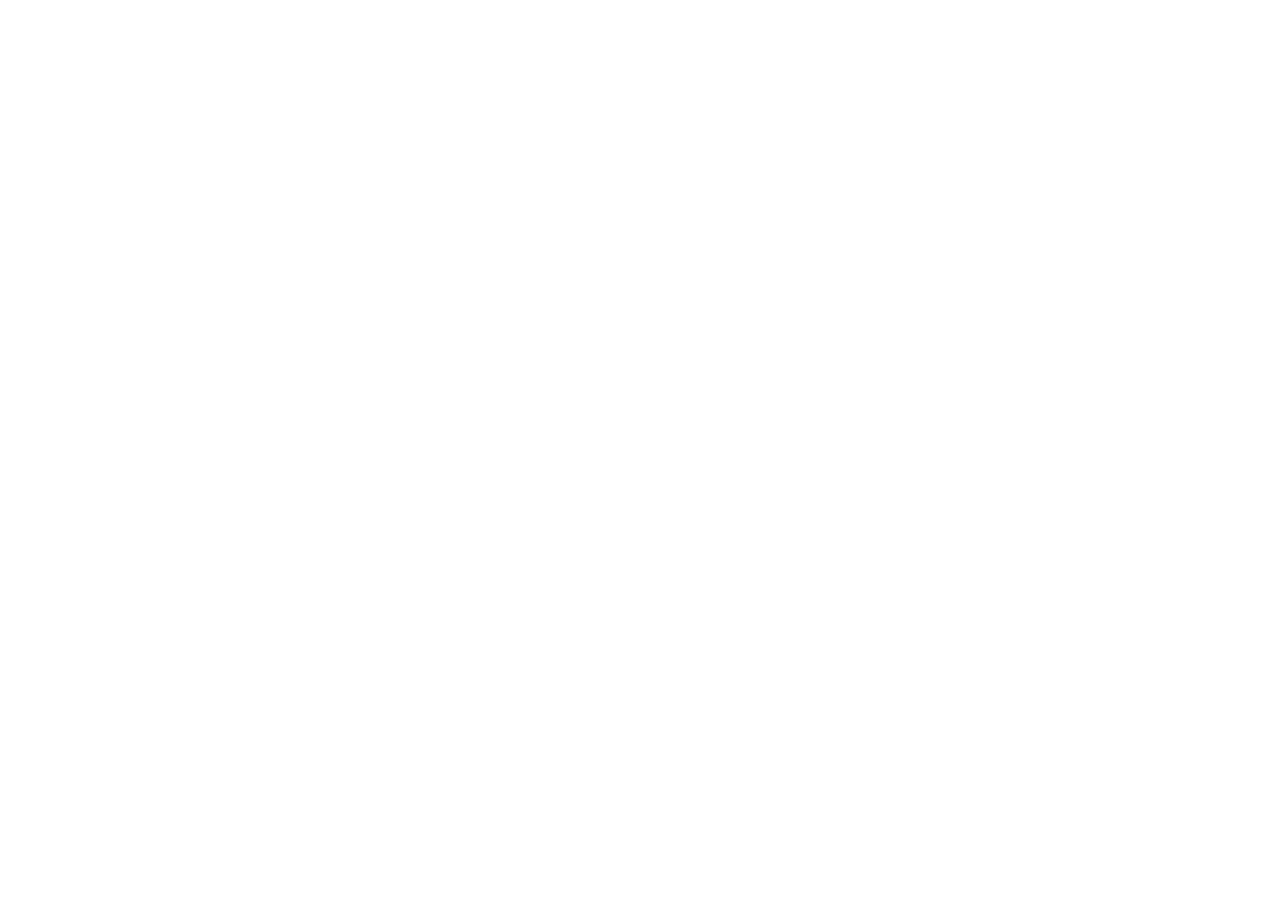
==== 20120813/photoframe/index.html @ f14eb1ff "Implemented flickr communication." ====
<!doctype html>
<html lang="de">
    <head>
        <title>Bremen.js - JavaScript Workshop #1: Photoframe</title>

        <link rel="stylesheet" href="stylesheets/screen.css">
    </head>
    <body>
        <div id="photoframe"></div>

        <script src="javascripts/photos.js"></script>
        <script src="javascripts/main.js"></script>
    </body>
</html>
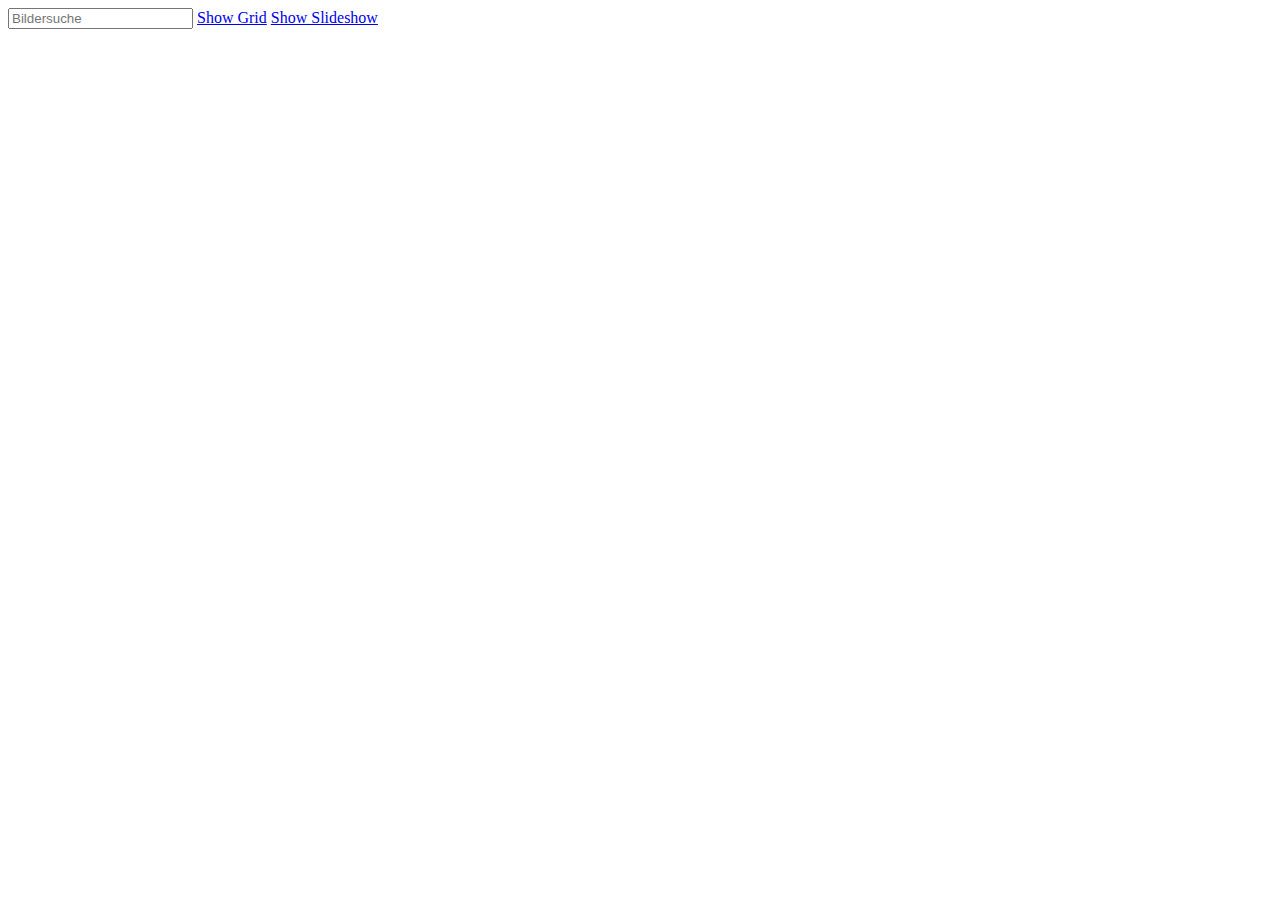
==== commit 1ea50bc1: "Implemented Slideshow and Grid skeleton." ====
--- a/20120813/photoframe/index.html
+++ b/20120813/photoframe/index.html
@@ -6,8 +6,16 @@
         <link rel="stylesheet" href="stylesheets/screen.css">
     </head>
     <body>
-        <div id="photoframe"></div>
+        <div id="photoframe">
 
+            <input id="search-term" type="text" placeholder="Bildersuche">
+            <a id="grid-action" href="#">Show Grid</a>
+            <a id="slideshow-action" href="#">Show Slideshow</a>
+        </div>
+
+        <script src="javascripts/photoframe.js"></script>
+        <script src="javascripts/grid.js"></script>
+        <script src="javascripts/slideshow.js"></script>
         <script src="javascripts/photos.js"></script>
         <script src="javascripts/main.js"></script>
     </body>
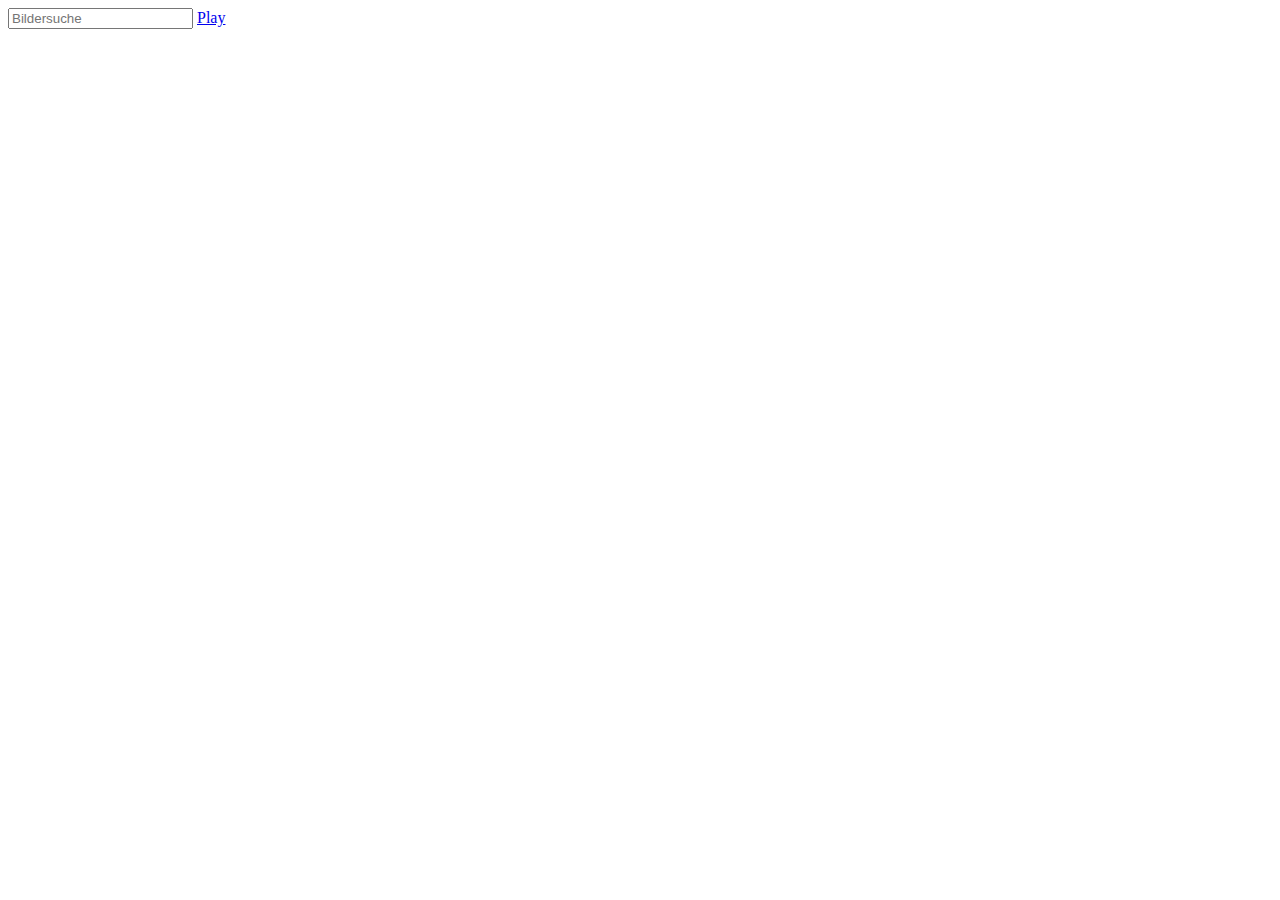
==== commit 08485041: "Removed grid to reduce complexity." ====
--- a/20120813/photoframe/index.html
+++ b/20120813/photoframe/index.html
@@ -9,12 +9,10 @@
         <div id="photoframe">
 
             <input id="search-term" type="text" placeholder="Bildersuche">
-            <a id="grid-action" href="#">Show Grid</a>
-            <a id="slideshow-action" href="#">Show Slideshow</a>
+            <a id="slideshow-action" href="#">Play</a>
         </div>
 
         <script src="javascripts/photoframe.js"></script>
-        <script src="javascripts/grid.js"></script>
         <script src="javascripts/slideshow.js"></script>
         <script src="javascripts/photos.js"></script>
         <script src="javascripts/main.js"></script>
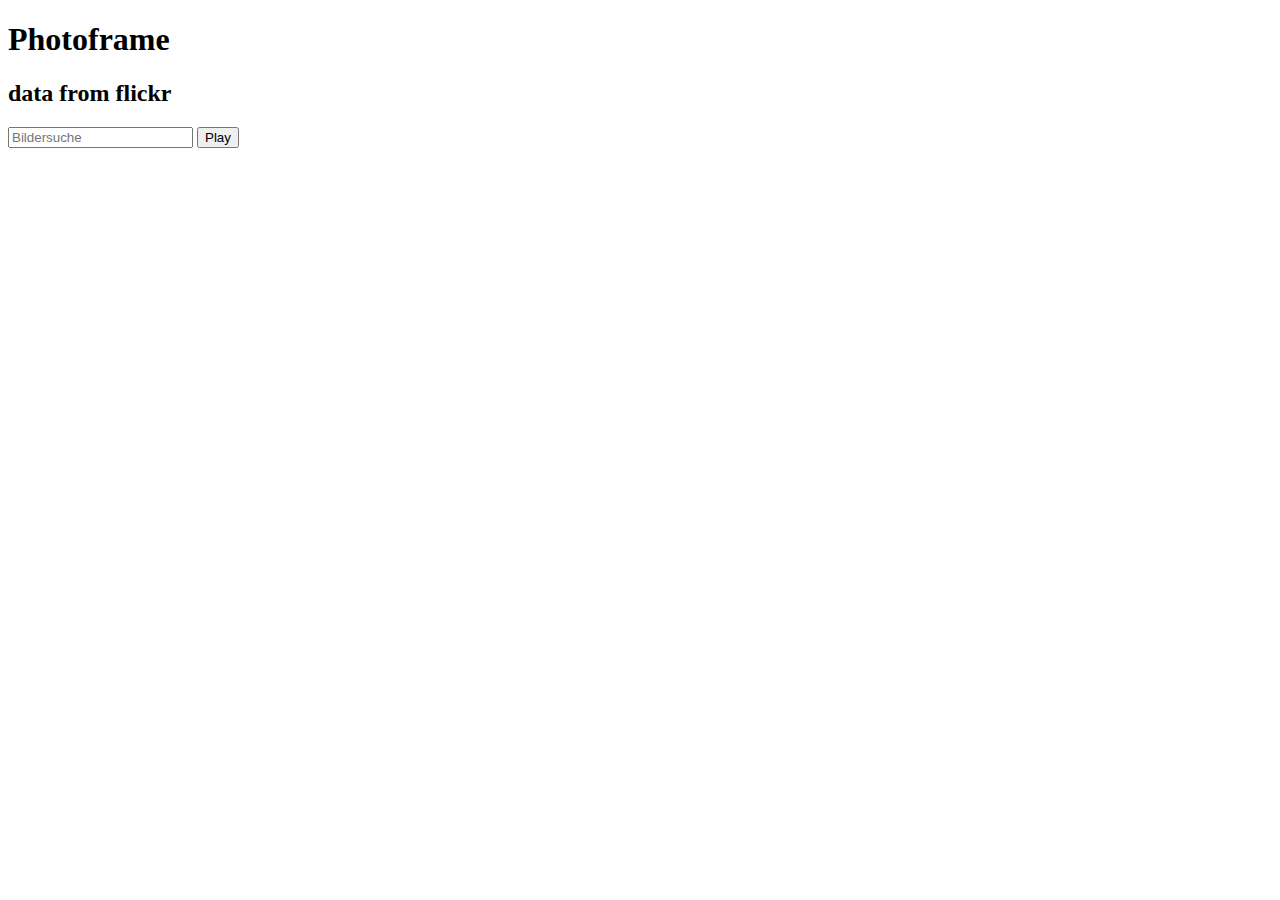
==== commit 9f3e77f6: "Implemented slide logic." ====
--- a/20120813/photoframe/index.html
+++ b/20120813/photoframe/index.html
@@ -7,9 +7,15 @@
     </head>
     <body>
         <div id="photoframe">
+            <header>
+                <h1>Photoframe</h1>
+                <h2>data from flickr</h2>
+            </header>
 
-            <input id="search-term" type="text" placeholder="Bildersuche">
-            <a id="slideshow-action" href="#">Play</a>
+            <form id="search">
+                <input id="term" type="text" placeholder="Bildersuche">
+                <input type="submit" value="Play">
+            </form>
         </div>
 
         <script src="javascripts/photoframe.js"></script>
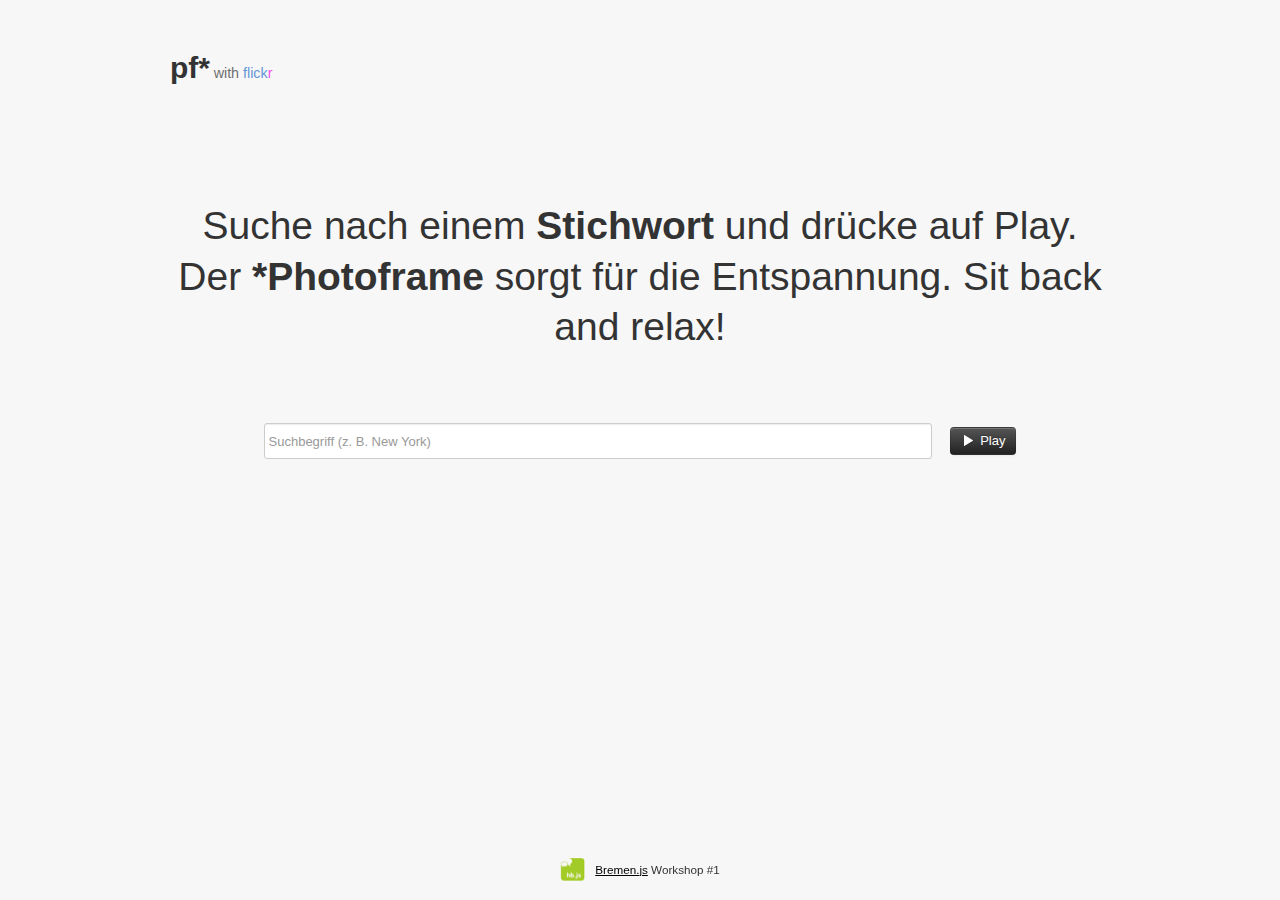
==== commit ff666fb7: "Realized the user interface styles." ====
--- a/20120813/photoframe/index.html
+++ b/20120813/photoframe/index.html
@@ -1,22 +1,31 @@
 <!doctype html>
 <html lang="de">
     <head>
+        <meta charset="UTF-8">
         <title>Bremen.js - JavaScript Workshop #1: Photoframe</title>
 
         <link rel="stylesheet" href="stylesheets/screen.css">
     </head>
     <body>
-        <div id="photoframe">
+        <div id="photoframe" class="container">
             <header>
-                <h1>Photoframe</h1>
-                <h2>data from flickr</h2>
+                <h1>pf*</h1>
+                <h2>with <span class="flickr">flick<i>r</i></span></h2>
             </header>
 
-            <form id="search">
-                <input id="term" type="text" placeholder="Bildersuche">
-                <input type="submit" value="Play">
+            <p class="eyecatcher">Suche nach einem <strong>Stichwort</strong> und drücke auf Play. Der <strong>*Photoframe</strong> sorgt für die Entspannung. Sit back and relax!</p>
+
+            <form id="search" class="form-horizontal">
+                <input id="term" class="input-xlarge" type="text" placeholder="Suchbegriff (z. B. New York)">
+                <button class="btn btn-inverse"><i class="icon-play icon-white"></i>Play</button>
             </form>
         </div>
+
+        <footer>
+            <div class="container">
+                <p class="copyright"><a href="http://bremenjs.de">Bremen.js</a> Workshop #1</p>
+            </div>
+        </footer>
 
         <script src="javascripts/photoframe.js"></script>
         <script src="javascripts/slideshow.js"></script>
--- a/20120813/photoframe/stylesheets/screen.css
+++ b/20120813/photoframe/stylesheets/screen.css
@@ -0,0 +1,193 @@
+/*!
+ * Bremen.js - Workshop #1
+ *
+ * Photoframe
+ *
+ * Copyright(c) 2012 Bremen, Germany
+ *
+ * Authors:
+ *
+ *     Lukas Magedanz <lukas.magedanz@gmail.com>
+ *     André König <andre.koenig@gmail.com>
+ *
+ * MIT Licensed
+ *
+ */
+
+@import 'bootstrap.css';
+
+* {
+    margin:0;
+    padding:0;
+}
+
+html, body {
+    height:100%;
+    min-height:100%;
+    width:100%;
+}
+
+body {
+    background:#f7f7f7;
+    font-family:'Helvetica', 'Helvetica Neue', 'Arial', sans-serif;
+}
+
+input {
+    height:2em !important;
+}
+
+footer {
+    bottom:10px;
+    position:fixed;
+    text-align:center;
+    width:100%;
+}
+
+footer .copyright {
+    background:url(img/logo.jpg) left center no-repeat;
+    display:inline-block;
+    font-size:90%;
+    line-height:2em;
+    padding-left:35px;
+}
+
+footer .copyright a,
+footer .copyright a:visited {
+    color:#000;
+}
+
+footer .copyright a {
+    text-decoration:underline;
+}
+
+#photoframe {
+
+}
+
+#photoframe header {
+    margin-top:50px;
+}
+
+#photoframe header h1 {
+    display:inline-block;
+}
+
+#photoframe header h2 {
+    display:inline-block;
+    font-weight:normal;
+    font-size:110%;
+    opacity:.7;
+}
+
+#photoframe header h2 .flickr {
+    color:#1c6eca;
+}
+
+#photoframe header h2 .flickr i {
+    color:#f100e9;
+    font-style:normal;
+}
+
+#photoframe .eyecatcher {
+    font-size:300%;
+    line-height:1.3em;
+    margin-top:110px;
+    text-align:center;
+}
+
+#photoframe #search {
+    margin-top:70px;
+    text-align:center;
+}
+
+#photoframe #search input {
+    width:70%;
+}
+
+#photoframe #search .btn {
+    margin-left:15px;
+}
+
+#photoframe #search i {
+    padding-right:5px;
+}
+
+#slideshow {
+    background:rgba(255, 255, 255, .8);
+    height:100%;
+    left:0;
+    position:absolute;
+    text-align:center;
+    top:0;
+    width:100%;
+    z-index:0;
+}
+
+#slideshow h1 {
+    font-size:160%;
+    margin:20px 0 30px;
+    opacity:.7;
+}
+
+#slideshow img {
+    -webkit-box-shadow:0 0 20px 0px rgba(0, 0, 0, .6);
+    box-shadow:0 0 20px 0px rgba(0, 0, 0, .6);
+
+}
+
+#slideshow .close {
+    position:absolute;
+    font-weight:normal;
+    opacity:1;
+    top:20px;
+    right:20px;
+    display: inline-block;
+    *display: inline;
+    padding: 4px 10px 4px;
+    margin-bottom: 0;
+    *margin-left: .3em;
+    font-size: 13px;
+    line-height: 18px;
+    *line-height: 20px;
+    color: #fff;
+    text-align: center;
+    text-shadow: 0 1px 1px rgba(0, 0, 0, 0.75);
+    vertical-align: middle;
+    cursor: pointer;
+    background-color: #f5f5f5;
+    *background-color: #e6e6e6;
+    background-image: -ms-linear-gradient(top, #ffffff, #e6e6e6);
+    background-image: -webkit-gradient(linear, 0 0, 0 100%, from(#ffffff), to(#e6e6e6));
+    background-image: -webkit-linear-gradient(top, #ffffff, #e6e6e6);
+    background-image: -o-linear-gradient(top, #ffffff, #e6e6e6);
+    background-image: linear-gradient(top, #ffffff, #e6e6e6);
+    background-image: -moz-linear-gradient(top, #ffffff, #e6e6e6);
+    background-repeat: repeat-x;
+    border: 1px solid #cccccc;
+    *border: 0;
+    border-color: rgba(0, 0, 0, 0.1) rgba(0, 0, 0, 0.1) rgba(0, 0, 0, 0.25);
+    border-color: #e6e6e6 #e6e6e6 #bfbfbf;
+    border-bottom-color: #b3b3b3;
+    -webkit-border-radius: 4px;
+       -moz-border-radius: 4px;
+            border-radius: 4px;
+    filter: progid:dximagetransform.microsoft.gradient(startColorstr='#ffffff', endColorstr='#e6e6e6', GradientType=0);
+    filter: progid:dximagetransform.microsoft.gradient(enabled=false);
+    *zoom: 1;
+    -webkit-box-shadow: inset 0 1px 0 rgba(255, 255, 255, 0.2), 0 1px 2px rgba(0, 0, 0, 0.05);
+       -moz-box-shadow: inset 0 1px 0 rgba(255, 255, 255, 0.2), 0 1px 2px rgba(0, 0, 0, 0.05);
+            box-shadow: inset 0 1px 0 rgba(255, 255, 255, 0.2), 0 1px 2px rgba(0, 0, 0, 0.05);
+    background-color: #da4f49;
+    *background-color: #bd362f;
+    background-image: -ms-linear-gradient(top, #ee5f5b, #bd362f);
+    background-image: -webkit-gradient(linear, 0 0, 0 100%, from(#ee5f5b), to(#bd362f));
+    background-image: -webkit-linear-gradient(top, #ee5f5b, #bd362f);
+    background-image: -o-linear-gradient(top, #ee5f5b, #bd362f);
+    background-image: -moz-linear-gradient(top, #ee5f5b, #bd362f);
+    background-image: linear-gradient(top, #ee5f5b, #bd362f);
+    background-repeat: repeat-x;
+    border-color: #bd362f #bd362f #802420;
+    border-color: rgba(0, 0, 0, 0.1) rgba(0, 0, 0, 0.1) rgba(0, 0, 0, 0.25);
+    filter: progid:dximagetransform.microsoft.gradient(startColorstr='#ee5f5b', endColorstr='#bd362f', GradientType=0);
+    filter: progid:dximagetransform.microsoft.gradient(enabled=false);
+}